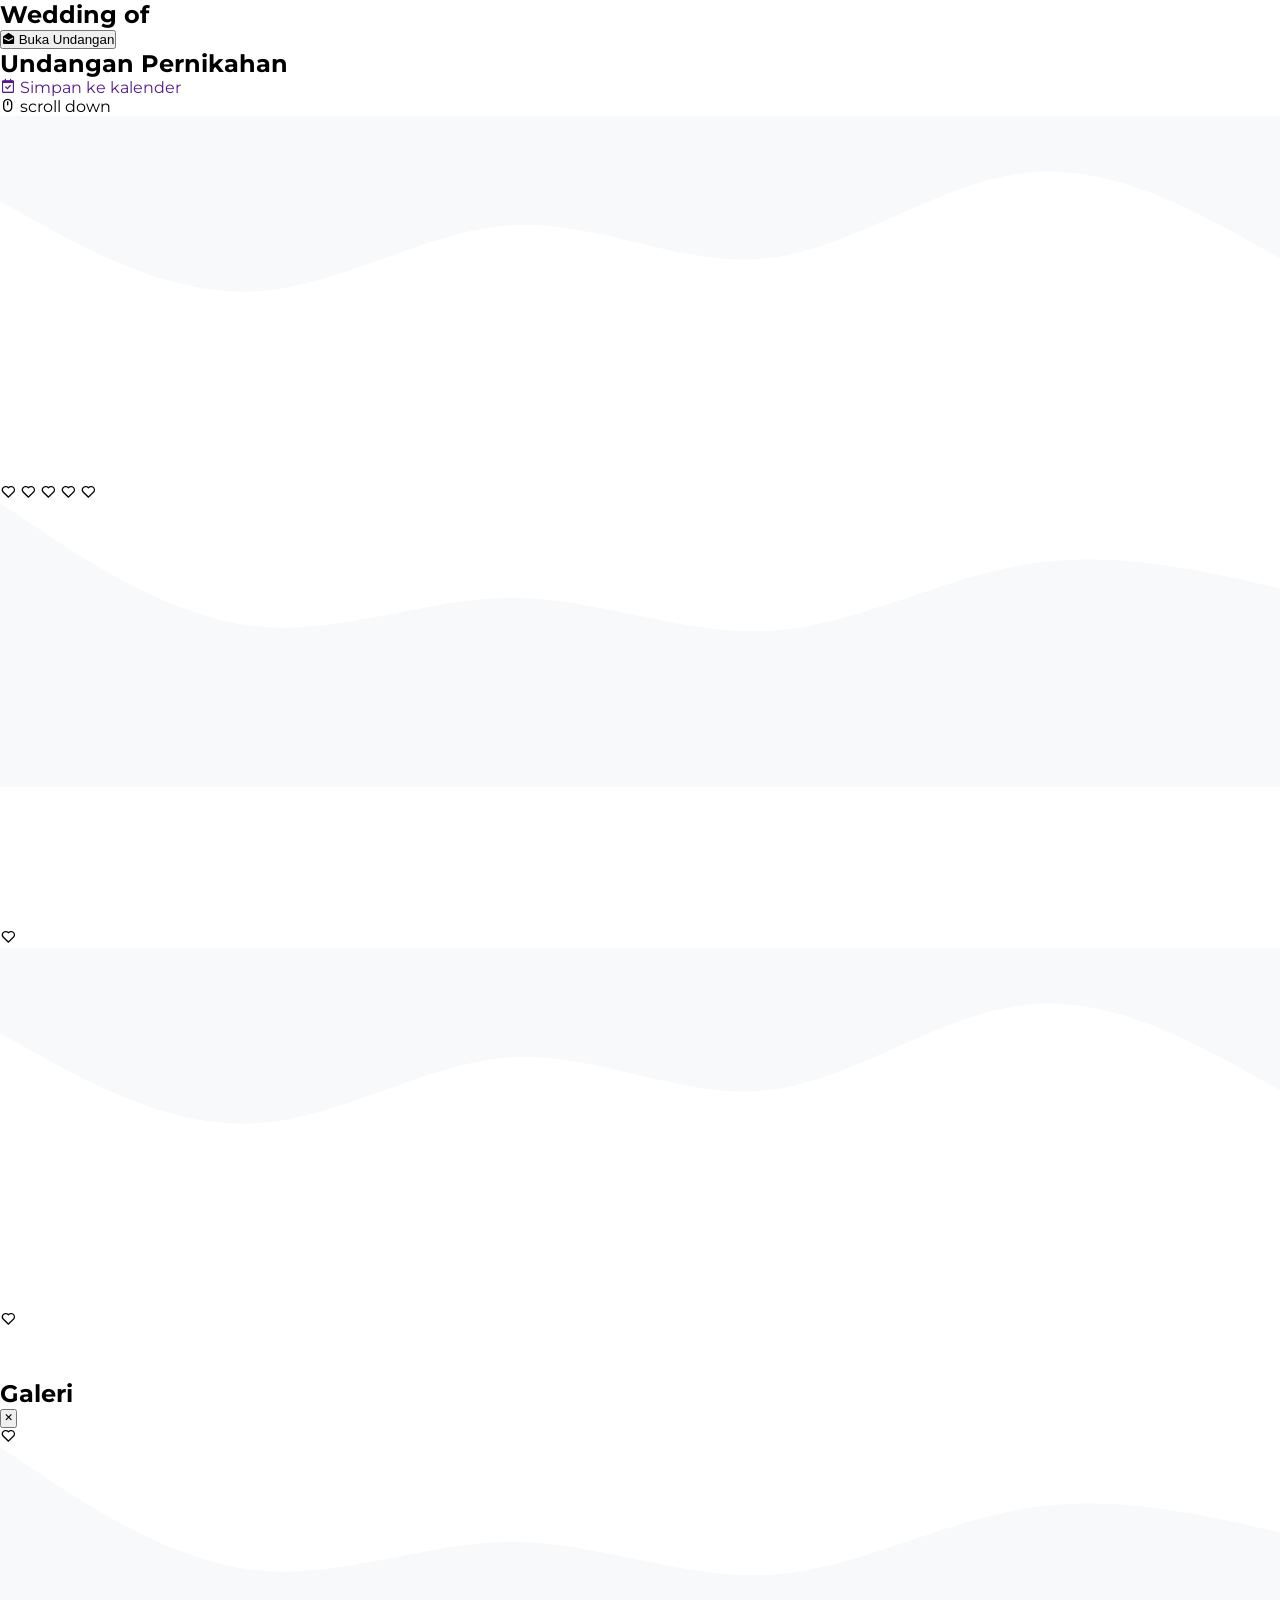
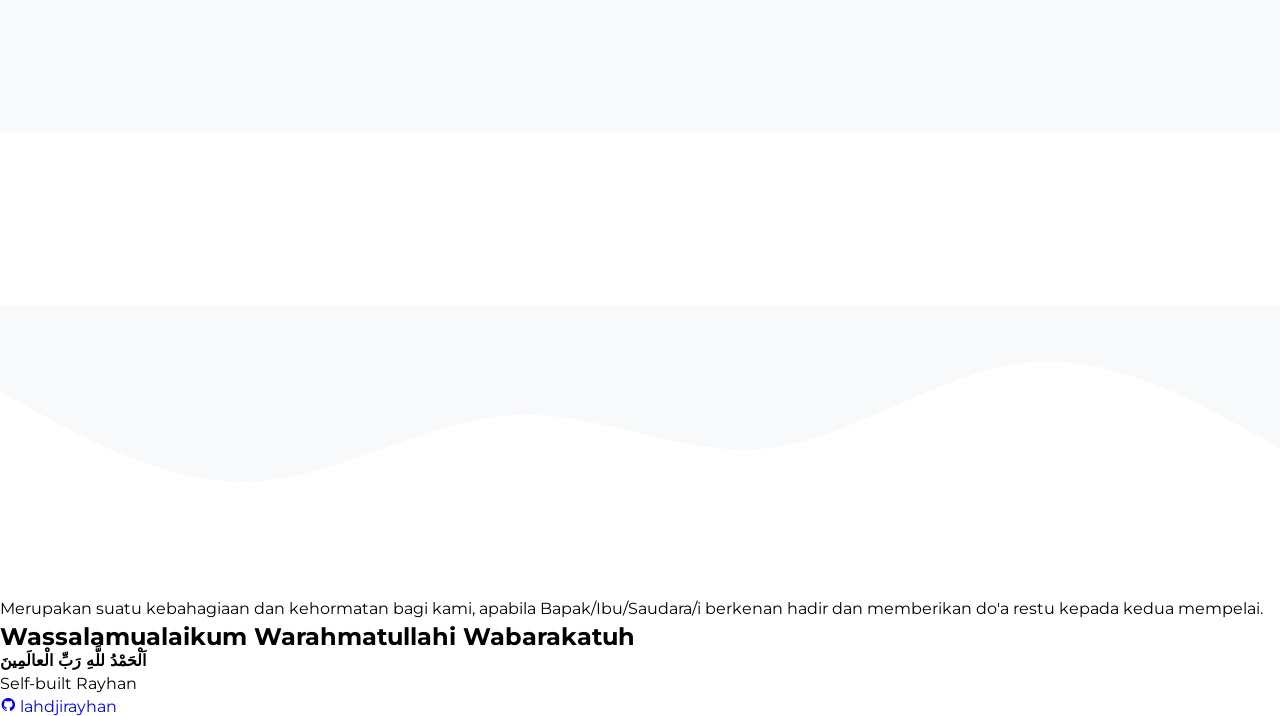
==== index.html @ e85b980a "Change button label for Google Maps" ====
<!doctype html>
<html lang="en">
<head>
    <meta charset="UTF-8">
    <meta name="viewport" content="width=device-width, initial-scale=1.0">
    <meta name="description"
          content="Temukan undangan pernikahan simpel, menarik, dan kekinian untuk hari istimewa Anda.">
    <meta name="keywords"
          content="undangan pernikahan, template undangan, wedding invitation, desain undangan pernikahan, contoh undangan pernikahan HTML, CSS, JavaScript">
    <meta name="author" content="Sandi Perdiansah">

    <!-- Open Graph / Facebook -->
    <meta property="og:type" content="website">
    <meta property="og:title" content="Wedding Invitation - Temukan Undangan Pernikahan Simpel dan Kekinian">
    <meta property="og:description"
          content="Temukan undangan pernikahan simpel, menarik, dan kekinian untuk hari istimewa Anda.">
    <meta property="og:image"
          content="https://sandiperdiansah.github.io/wedding-invitation/src/assets/images/couple.png">
    <meta property="og:url" content="https://sandiperdiansah.github.io/wedding-invitation">

    <!-- Twitter -->
    <meta property="twitter:card" content="summary_large_image">
    <meta property="twitter:title" content="Wedding Invitation - Temukan Undangan Pernikahan Simpel dan Kekinian">
    <meta property="twitter:description"
          content="Temukan undangan pernikahan simpel, menarik, dan kekinian untuk hari istimewa Anda.">
    <meta property="twitter:image"
          content="https://sandiperdiansah.github.io/wedding-invitation/src/assets/images/couple.png">

    <!-- Canonical URL -->
    <link rel="canonical" href="https://sandiperdiansah.github.io/wedding-invitation">

    <!-- Fonts Google -->
    <link rel="preconnect" href="https://fonts.googleapis.com">
    <link rel="preconnect" href="https://fonts.gstatic.com" crossorigin>
    <link href="https://fonts.googleapis.com/css2?family=Montserrat&family=Sacramento&family=Noto+Naskh+Arabic&display=swap"
          rel="stylesheet">

    <!-- Box icon -->
    <link href='https://unpkg.com/boxicons@2.1.4/css/boxicons.min.css' rel='stylesheet'>

    <!-- Animate on scroll -->
    <link rel="stylesheet" href="https://unpkg.com/aos@next/dist/aos.css"/>

    <!-- Favicon -->
    <link rel="shortcut icon" href="public/favicon.ico" type="image/x-icon">

    <!-- css -->
    <link rel="stylesheet" href="src/assets/styles/global.css">
    <link rel="stylesheet" href="src/css/navbar.css">
    <link rel="stylesheet" href="src/css/welcome.css">
    <link rel="stylesheet" href="src/css/home.css">
    <link rel="stylesheet" href="src/css/bride.css">
    <link rel="stylesheet" href="src/css/time.css">
    <link rel="stylesheet" href="src/css/galeri.css">
    <link rel="stylesheet" href="src/css/wishas.css">
    <link rel="stylesheet" href="src/css/footer.css">
    <link rel="stylesheet" href="src/css/mediaQueries.css">

    <title>Indana & Rayhan</title>
</head>
<body>

<header>
    <nav role="navigation" aria-label="main bavigation"></nav>
</header>

<main role="main">
    <section class="welcome" aria-labelledby="welcome-title">
        <h2 id="welcome-title">Wedding of</h2>
        <figure></figure>
        <p></p>
        <button type="button" aria-label="Buka Undangan">
            <i class="bx bxs-envelope-open"></i>
            <span>Buka Undangan</span>
        </button>
    </section>

    <section class="home" id="home" aria-labelledby="home-title">
        <h2 id="home-title">Undangan Pernikahan</h2>
        <figure></figure>
        <h3></h3>
        <div class="home-time"></div>
        <a href="" target="_blank" role="link" aria-label="Simpan ke kalender">
            <i class='bx bx-calendar-check' aria-hidden="true"></i>
            <span>Simpan ke kalender</span>
        </a>
        <div class="scroll_down">
            <i class="bx bx-mouse bx-fade-down" aria-hidden="true"></i>
            <span>scroll down</span>
        </div>
        <svg xmlns="http://www.w3.org/2000/svg" viewBox="0 0 1440 320" aria-hidden="true">
            <path fill="#f8f9fa" fill-opacity="1"
                  d="M0,96L48,122.7C96,149,192,203,288,197.3C384,192,480,128,576,122.7C672,117,768,171,864,160C960,149,1056,75,1152,64C1248,53,1344,107,1392,133.3L1440,160L1440,0L1392,0C1344,0,1248,0,1152,0C1056,0,960,0,864,0C768,0,672,0,576,0C480,0,384,0,288,0C192,0,96,0,48,0L0,0Z">
            </path>
        </svg>
    </section>

    <section class="bride" id="bride" aria-labelledby="bride-title">
        <h2 id="bride-title" data-aos="zoom-in" data-aos-duration="1000">بِسْمِ اللّٰهِ الرَّحْمٰنِ الرَّحِيْمِ</h2>
        <h3 data-aos="zoom-in" data-aos-duration="1000">Assalamualaikum Warahmatullahi Wabarakatuh</h3>
        <p data-aos="zoom-in" data-aos-duration="1000">
            Tanpa mengurangi rasa hormat, kami mengundang <span style="white-space: nowrap">Bapak/Ibu/Saudara/i</span> untuk menghadiri acara pernikahan kami:
        </p>
        <div class="bride_couple">
            <ul role="list" aria-label="List Pasangan Pengantin"></ul>
        </div>
        <i class="bx bx-heart" aria-hidden="true"></i>
        <i class="bx bx-heart" aria-hidden="true"></i>
        <i class="bx bx-heart" aria-hidden="true"></i>
        <i class="bx bx-heart" aria-hidden="true"></i>
        <i class="bx bx-heart" aria-hidden="true"></i>
    </section>

    <section class="hadist" aria-labelledby="hadist-title">
        <svg xmlns="http://www.w3.org/2000/svg" viewBox="0 0 1440 320" aria-hidden="true">
            <path fill="#f8f9fa" fill-opacity="1"
                  d="M0,0L48,32C96,64,192,128,288,138.7C384,149,480,107,576,106.7C672,107,768,149,864,144C960,139,1056,85,1152,69.3C1248,53,1344,75,1392,85.3L1440,96L1440,320L1392,320C1344,320,1248,320,1152,320C1056,320,960,320,864,320C768,320,672,320,576,320C480,320,384,320,288,320C192,320,96,320,48,320L0,320Z"></path>
        </svg>
        <h2 id="hadist-title" data-aos="zoom-in" data-aos-duration="1000">Allah Subhanahu Wa Ta'ala berfirman</h2>
        <p data-aos="zoom-in" data-aos-duration="1000">
            Dan di antara tanda-tanda (kebesaran)-Nya ialah Dia menciptakan pasangan-pasangan untukmu dari jenismu
            sendiri, agar kamu cenderung dan merasa tenteram kepadanya, dan Dia menjadikan di antaramu rasa kasih dan
            sayang. Sungguh, pada yang demikian itu benar-benar terdapat tanda-tanda (kebesaran Allah) bagi kaum yang
            berpikir.<br><span>QS. Ar-Rum Ayat 21</span>
        </p>
        <i class="bx bx-heart"></i>
        <svg xmlns="http://www.w3.org/2000/svg" viewBox="0 0 1440 320" aria-hidden="true">
            <path fill="#f8f9fa" fill-opacity="1"
                  d="M0,96L48,122.7C96,149,192,203,288,197.3C384,192,480,128,576,122.7C672,117,768,171,864,160C960,149,1056,75,1152,64C1248,53,1344,107,1392,133.3L1440,160L1440,0L1392,0C1344,0,1248,0,1152,0C1056,0,960,0,864,0C768,0,672,0,576,0C480,0,384,0,288,0C192,0,96,0,48,0L0,0Z">
            </path>
        </svg>
    </section>

    <section class="time" id="time" aria-labelledby="time-title">
        <h2 id="time-title" data-aos="zoom-in" data-aos-duration="1000">Waktu & Tempat</h2>
        <p data-aos="zoom-in" data-aos-duration="1000">
            Dengan memohon rahmat dan ridha Allah Subhanahu Wa Ta'ala, insya Allah kami akan menyelenggarakan acara:
        </p>
        <div>
            <div data-aos="zoom-in" data-aos-duration="1000"></div>
            <div data-aos="zoom-in" data-aos-duration="1000"></div>
        </div>
        <a href="" role="link" target="_blank" aria-label="Lihat google maps" data-aos="zoom-in"
           data-aos-duration="1000">
            <i class="bx bxs-map-alt" aria-hidden="true"></i>
            <span>Google Maps</span>
        </a>
        <p data-aos="zoom-in" data-aos-duration="1000"></p>
        <i class="bx bx-heart" aria-hidden="true"></i>
    </section>

    <section class="galeri" id="galeri" aria-labelledby="galeri-title">
        <div class="container" data-aos="zoom-in" data-aos-duration="1000">
            <h2 id="galeri-title">Galeri</h2>
            <figure aria-label="galeri box"></figure>
            <ul aria-label="pagination galeri"></ul>
            <button type="button" aria-label="button prev galeri" data-id="">
                <i class="bx bx-chevron-left"></i>
            </button>
            <button type="button" aria-label="button next galeri" data-id="">
                <i class="bx bx-chevron-right"></i>
            </button>
            <button type="button" aria-label="Lihat semua foto">Lihat semua foto</button>
        </div>
        <div>
            <h2>Galeri</h2>
            <div></div>
            <button type="button" aria-label="close button">
                <i class='bx bx-x' aria-hidden="true"></i>
            </button>
        </div>
        <i class="bx bx-heart" aria-hidden="true"></i>
    </section>

    <section class="wishas" id="wishas">
        <svg xmlns="http://www.w3.org/2000/svg" viewBox="0 0 1440 320" aria-hidden="true">
            <path fill="#f8f9fa" fill-opacity="1"
                  d="M0,0L48,32C96,64,192,128,288,138.7C384,149,480,107,576,106.7C672,107,768,149,864,144C960,139,1056,85,1152,69.3C1248,53,1344,75,1392,85.3L1440,96L1440,320L1392,320C1344,320,1248,320,1152,320C1056,320,960,320,864,320C768,320,672,320,576,320C480,320,384,320,288,320C192,320,96,320,48,320L0,320Z"></path>
        </svg>
        <div>
            <h2 data-aos="zoom-in" data-aos-duration="1000">Love Gift</h2>
            <p data-aos="zoom-in" data-aos-duration="1000">
                Tanpa mengurangi rasa hormat, bagi anda yang ingin memberikan tanda kasih untuk kami, dapat melalui
                :
            </p>
            <div></div>
        </div>

        <div data-aos="zoom-in" data-aos-duration="1000">
            <h2>Ucapan & Doa</h2>
            <form>
                <label for="name">Nama</label>
                <input type="text" name="name" id="name" placeholder="masukan nama anda" autoComplete="off" required/>
                <label for="status">Kehadiran</label>
                <select name="status" id="status" required aria-required="true">
                    <option value="" disabled selected>konfirmasi kehadiran</option>
                    <option value="y">Hadir</option>
                    <option value="n">Tidak Hadir</option>
                </select>
                <label for="message">Ucapan & Doa</label>
                <textarea
                        name="message"
                        id="message"
                        placeholder="Tulis ucapan & Doa"
                        required
                        minlength="8"
                ></textarea>
                <button type="submit">Kirim</button>
            </form>
        </div>

        <div data-aos="zoom-in" data-aos-duration="1000">
            <p style="margin-bottom: 0.5rem"></p>
            <hr>

            <ul aria-label="list comentar"></ul>
            <hr style="margin-top: 1rem">
            <div class="button-grup">
                <button>
                    <i class="bx bxs-left-arrow-circle"></i>
                    <span>prev</span>
                </button>
                <span class="page-number"></span>
                <button>
                    <span>next</span>
                    <i class="bx bxs-right-arrow-circle"></i>
                </button>
            </div>
        </div>
        <svg xmlns="http://www.w3.org/2000/svg" viewBox="0 0 1440 320" aria-hidden="true">
            <path fill="#f8f9fa" fill-opacity="1"
                  d="M0,96L48,122.7C96,149,192,203,288,197.3C384,192,480,128,576,122.7C672,117,768,171,864,160C960,149,1056,75,1152,64C1248,53,1344,107,1392,133.3L1440,160L1440,0L1392,0C1344,0,1248,0,1152,0C1056,0,960,0,864,0C768,0,672,0,576,0C480,0,384,0,288,0C192,0,96,0,48,0L0,0Z">
            </path>
        </svg>
    </section>

    <section class="audio">
        <audio loop></audio>
        <button type="button">
            <i class="bx bx-play-circle" aria-hidden="true"></i>
        </button>
    </section>
</main>

<footer>
    <p>Merupakan suatu kebahagiaan dan kehormatan bagi kami, apabila <span style="white-space: nowrap">Bapak/Ibu/Saudara/i</span> berkenan hadir dan memberikan
        do'a restu kepada kedua mempelai.</p>
    <h2>Wassalamualaikum Warahmatullahi Wabarakatuh</h2>
    <h4> اَلْحَمْدُ للَّهِ رَبِّ الْعالَمِينَ</h4>
    <div>
        <p>Self-built <span>Rayhan</span></p>
        <a href="https://github.com/sdprdh">
            <i class="bx bxl-github"></i>
            <span>lahdjirayhan</span>
        </a>
    </div>
</footer>

<script src="https://unpkg.com/aos@next/dist/aos.js"></script>
<script src="src/main.js" type="module"></script>
</body>
</html>
---- src/assets/styles/global.css ----
:root {
    --primary-font-color: '#212529';
    --bg-color: #f8f9fa;

    --fontSize-heading-lg: 3rem;
    --fontSize-heading-base: 2.8rem;
    --fontSize-text-base: 1rem;

    --sacramento: Sacramento, cursive;
    --arabic: 'Noto Naskh Arabic', serif;

    --shadow-md: 0 0 10px rgba(0, 0, 0, 0.3);

    --transition-small: all .3s ease;
}

html {
    scroll-behavior: smooth;
    scrollbar-width: none !important;
}

* {
    margin: 0;
    padding: 0;
    box-sizing: border-box;
    text-decoration: none;
    outline: none;
}

body {
    font-family: Montserrat, sans-serif;
    color: var(--primary-font-color);
    overflow-y: hidden;
}

body.active {
    overflow-y: auto;
}

body::-webkit-scrollbar {
    display: none;
}

p {
    line-height: 1.7rem;
}

.audio button {
    width: 2rem;
    height: 2rem;
    border-radius: 50%;
    border: none;
    background-color: #fff;
    color: #000;
    font-size: 1.2rem;
    display: flex;
    align-items: center;
    justify-content: center;
    position: fixed;
    right: 1rem;
    bottom: 1rem;
    cursor: pointer;
    transform: translateX(200%);
    transition: 1.5s transform ease;
}

.audio button.show {
    transform: translateX(0);
}

.audio button.active {
    animation: rotate 3s linear infinite;
}


@keyframes rotate {
    0% {
        transform: rotate(0deg);
    }

    100% {
        transform: rotate(360deg);
    }
}

@keyframes upAndDown {
    0%, 100% {
        transform: translateY(-0.8rem);
    }
    50% {
        transform: translateY(0.8rem);
    }
}
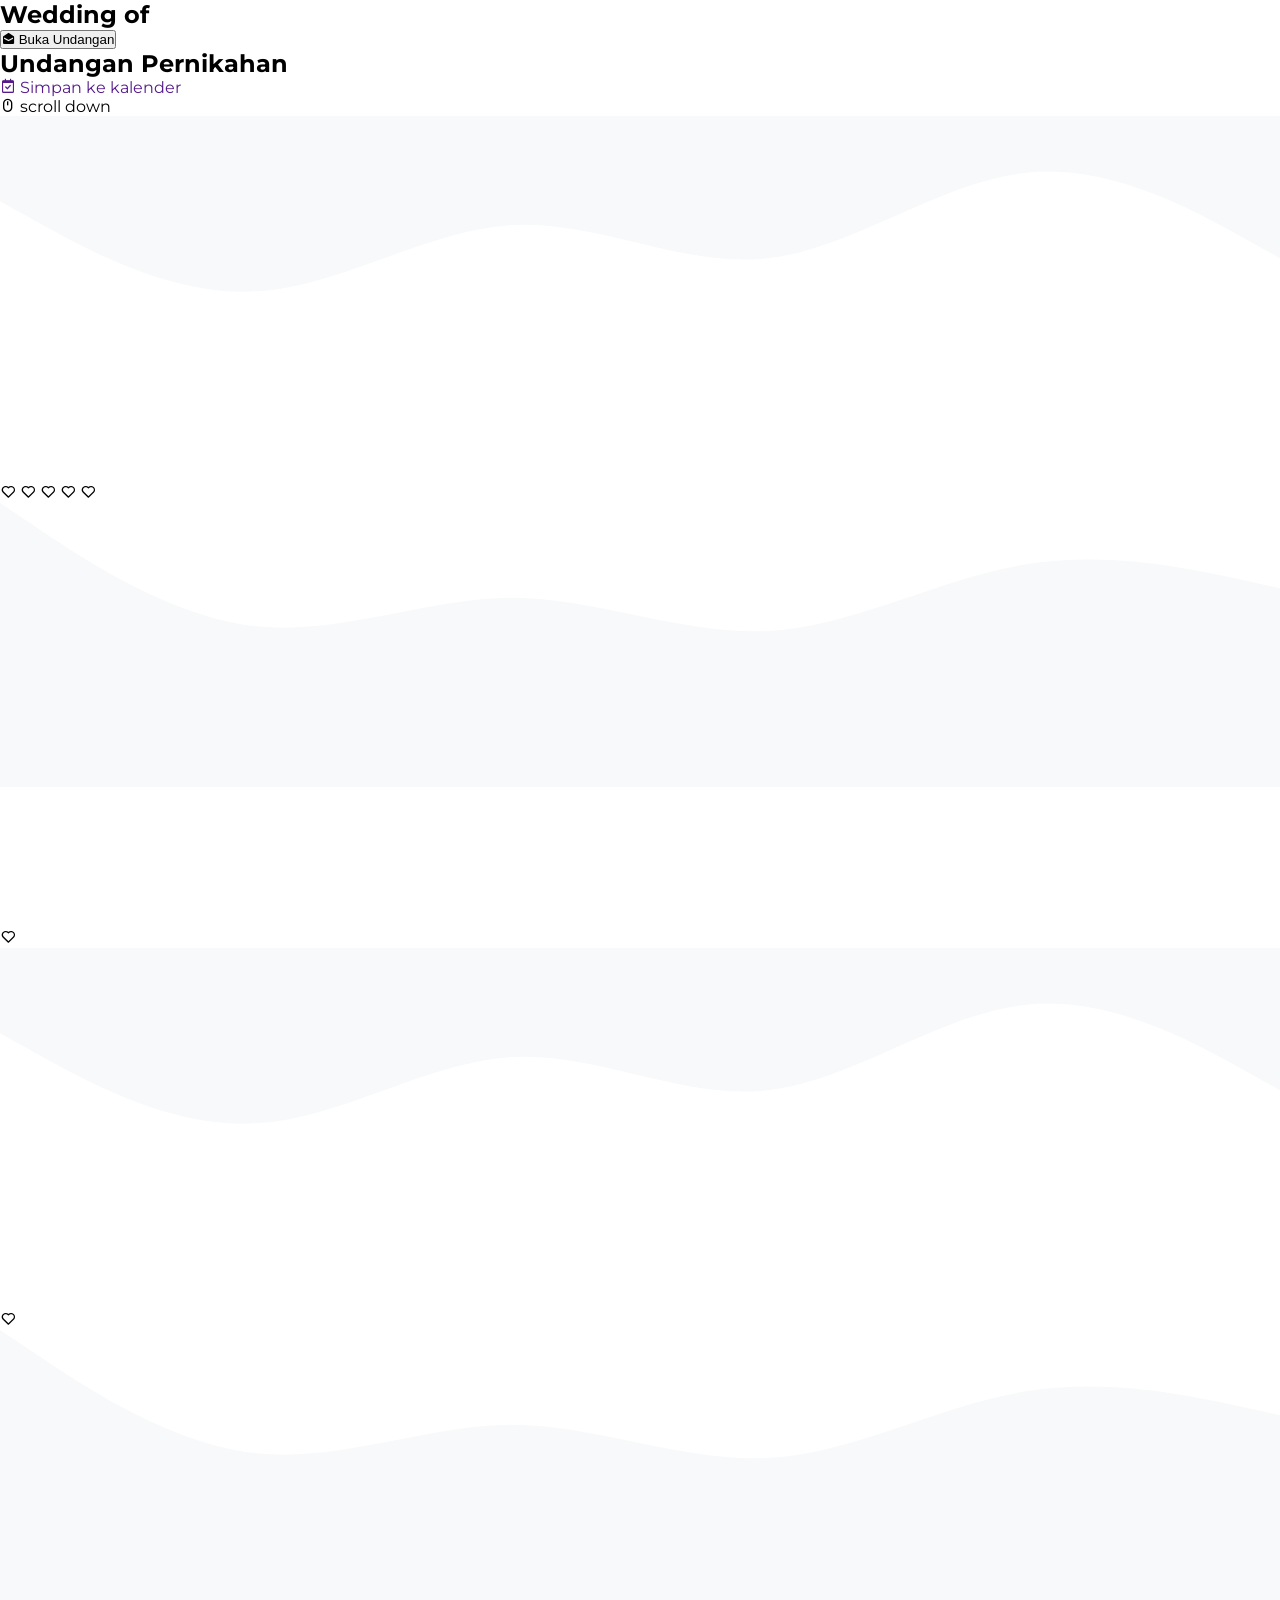
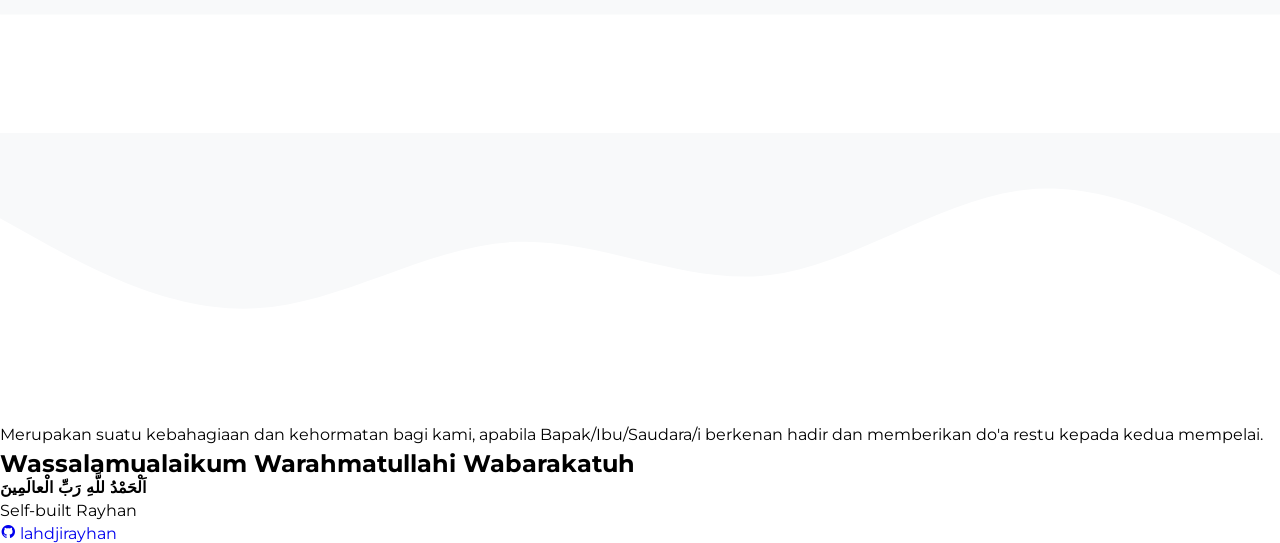
==== commit 3a311002: "Remove gallery and bank information" ====
--- a/index.html
+++ b/index.html
@@ -149,7 +149,7 @@
         <i class="bx bx-heart" aria-hidden="true"></i>
     </section>
 
-    <section class="galeri" id="galeri" aria-labelledby="galeri-title">
+    <!-- <section class="galeri" id="galeri" aria-labelledby="galeri-title">
         <div class="container" data-aos="zoom-in" data-aos-duration="1000">
             <h2 id="galeri-title">Galeri</h2>
             <figure aria-label="galeri box"></figure>
@@ -170,7 +170,7 @@
             </button>
         </div>
         <i class="bx bx-heart" aria-hidden="true"></i>
-    </section>
+    </section> -->
 
     <section class="wishas" id="wishas">
         <svg xmlns="http://www.w3.org/2000/svg" viewBox="0 0 1440 320" aria-hidden="true">
@@ -178,12 +178,12 @@
                   d="M0,0L48,32C96,64,192,128,288,138.7C384,149,480,107,576,106.7C672,107,768,149,864,144C960,139,1056,85,1152,69.3C1248,53,1344,75,1392,85.3L1440,96L1440,320L1392,320C1344,320,1248,320,1152,320C1056,320,960,320,864,320C768,320,672,320,576,320C480,320,384,320,288,320C192,320,96,320,48,320L0,320Z"></path>
         </svg>
         <div>
-            <h2 data-aos="zoom-in" data-aos-duration="1000">Love Gift</h2>
+            <!-- <h2 data-aos="zoom-in" data-aos-duration="1000">Love Gift</h2>
             <p data-aos="zoom-in" data-aos-duration="1000">
                 Tanpa mengurangi rasa hormat, bagi anda yang ingin memberikan tanda kasih untuk kami, dapat melalui
                 :
             </p>
-            <div></div>
+            <div></div> -->
         </div>
 
         <div data-aos="zoom-in" data-aos-duration="1000">
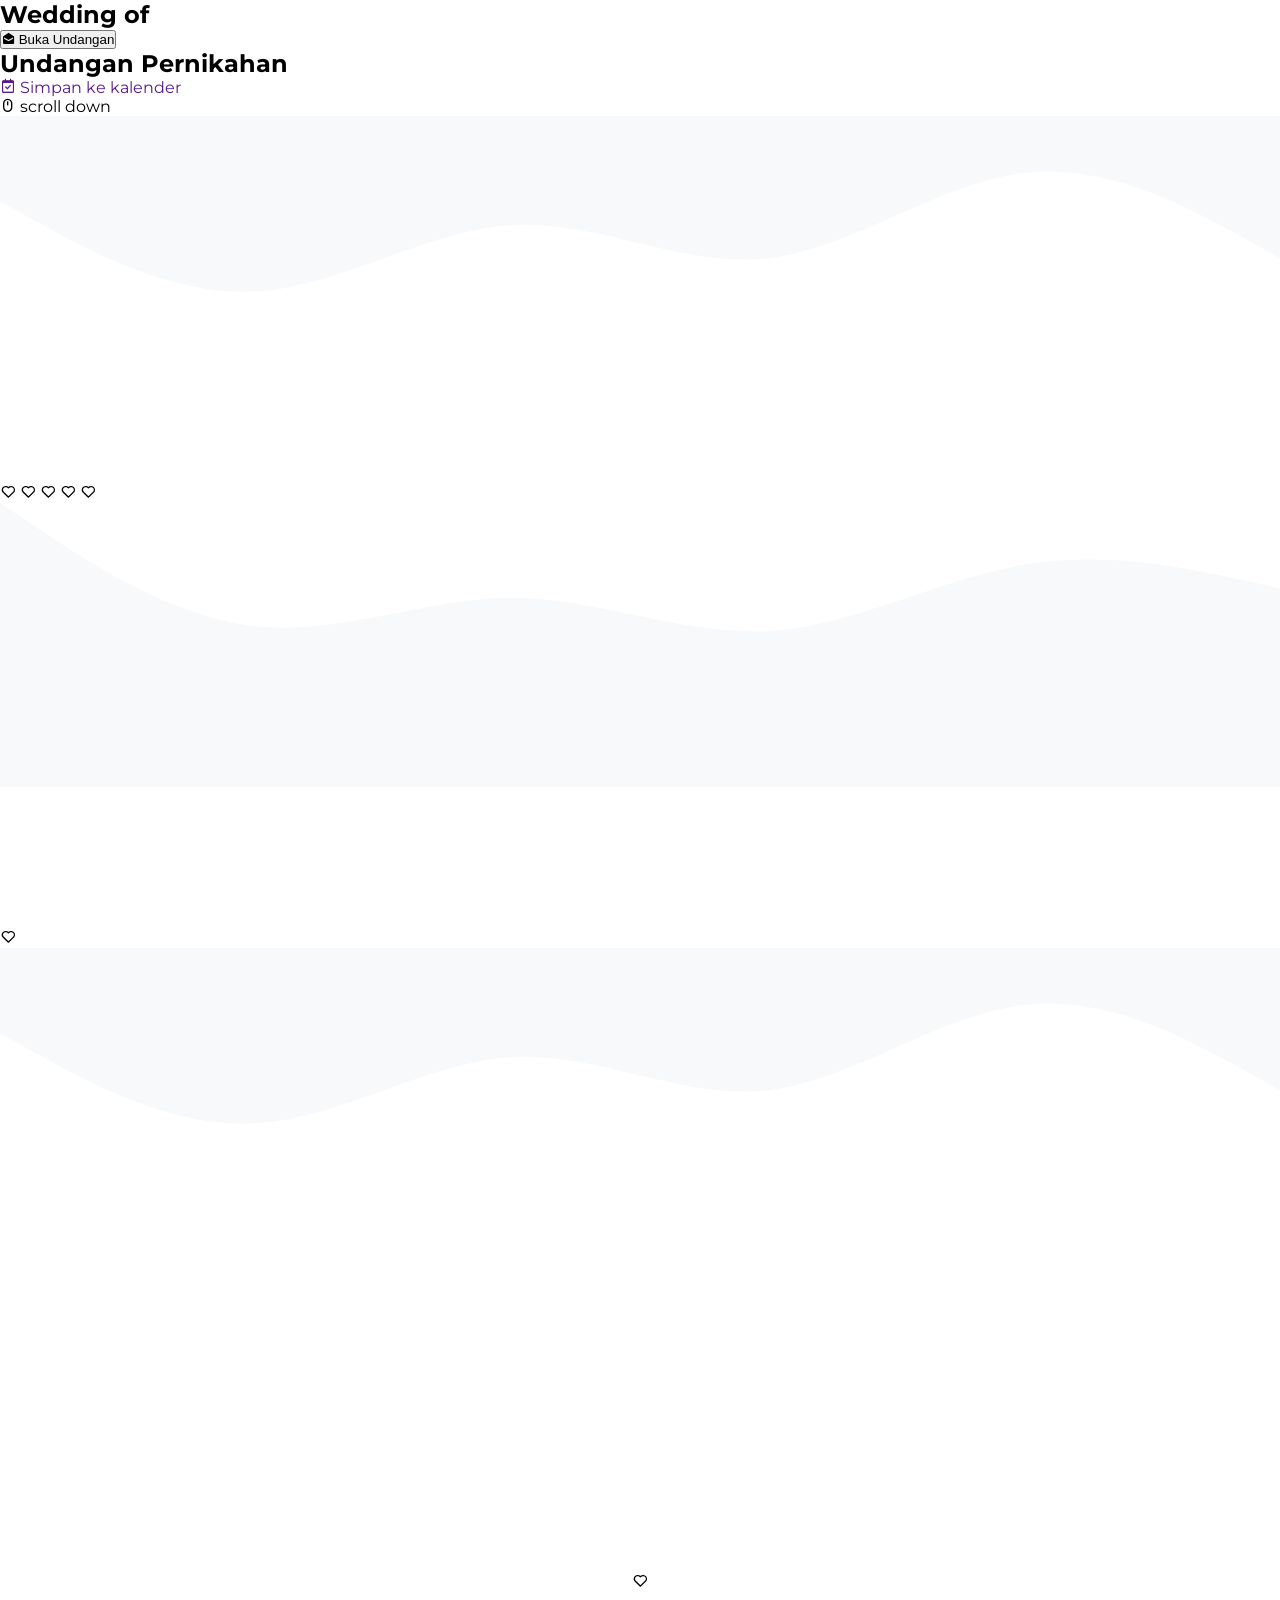
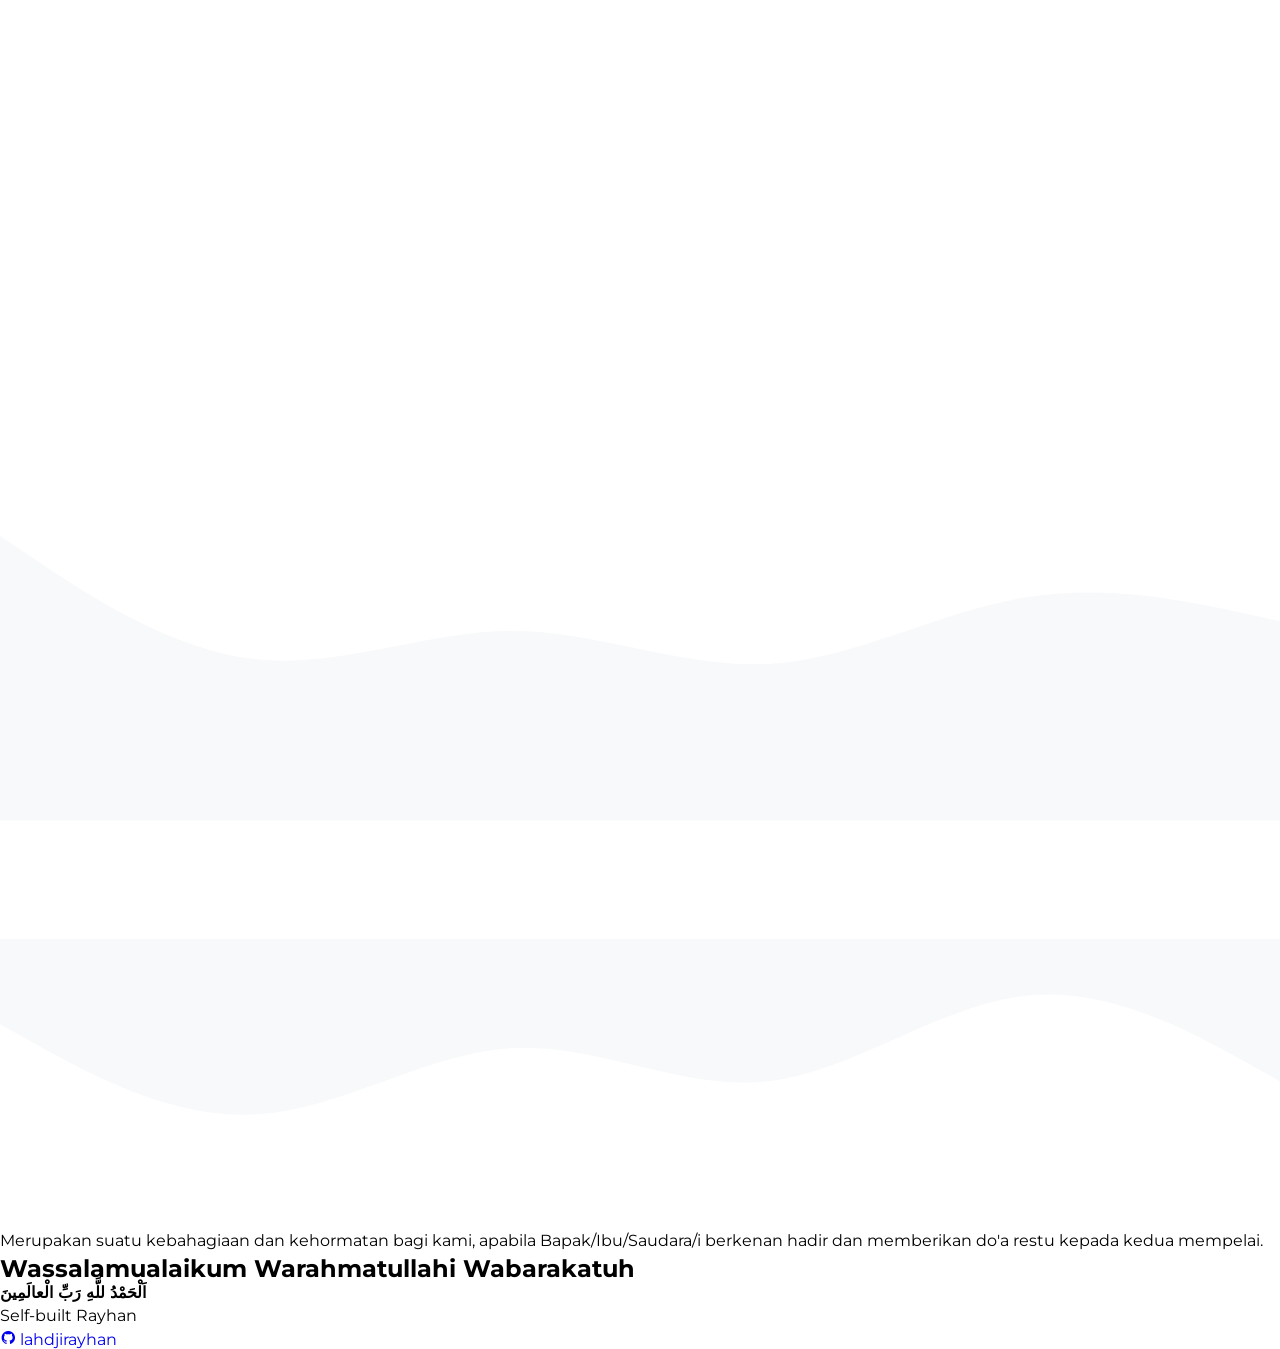
==== commit 3e195227: "Change placement and formatting of address" ====
--- a/index.html
+++ b/index.html
@@ -140,7 +140,8 @@
             <div data-aos="zoom-in" data-aos-duration="1000"></div>
             <div data-aos="zoom-in" data-aos-duration="1000"></div>
         </div>
-        <a href="" role="link" target="_blank" aria-label="Lihat google maps" data-aos="zoom-in"
+        <p data-aos="zoom-in" data-aos-duration="1000"></p>
+        <a href="" role="link" target="_blank" aria-label="Google Maps" data-aos="zoom-in"
            data-aos-duration="1000">
             <i class="bx bxs-map-alt" aria-hidden="true"></i>
             <span>Google Maps</span>
--- a/src/css/time.css
+++ b/src/css/time.css
@@ -0,0 +1,54 @@
+.time {
+    width: 100%;
+    min-height: 100vh;
+    text-align: center;
+    padding: 10rem 8rem;
+    position: relative;
+}
+
+.time h2 {
+    font-family: var(--sacramento);
+    font-size: var(--fontSize-heading-base);
+    font-weight: 400;
+}
+
+.time div:nth-of-type(1) {
+    margin-top: 2rem;
+}
+
+.time div:nth-of-type(1) div h3 {
+    font-family: var(--sacramento);
+    font-size: var(--fontSize-heading-lg);
+    font-weight: 400;
+}
+
+.time div:nth-of-type(1) div:nth-of-type(2){
+    margin-top: 2rem;
+}
+
+.time a {
+    padding: 0.5rem 1rem;
+    color: #fff;
+    font-size: 1rem;
+    background-color: #000;
+    margin: 2rem auto 1rem;
+    border-radius: 20px;
+    width: fit-content;
+    display: flex;
+    align-items: center;
+    justify-content: center;
+    gap: 0.5rem;
+}
+
+.time a i {
+    font-size: 1.2rem;
+}
+
+.time a + p + i {
+    right: 8rem;
+    top: 22rem;
+}
+
+.time div + p {
+    margin-top: 2rem;
+}
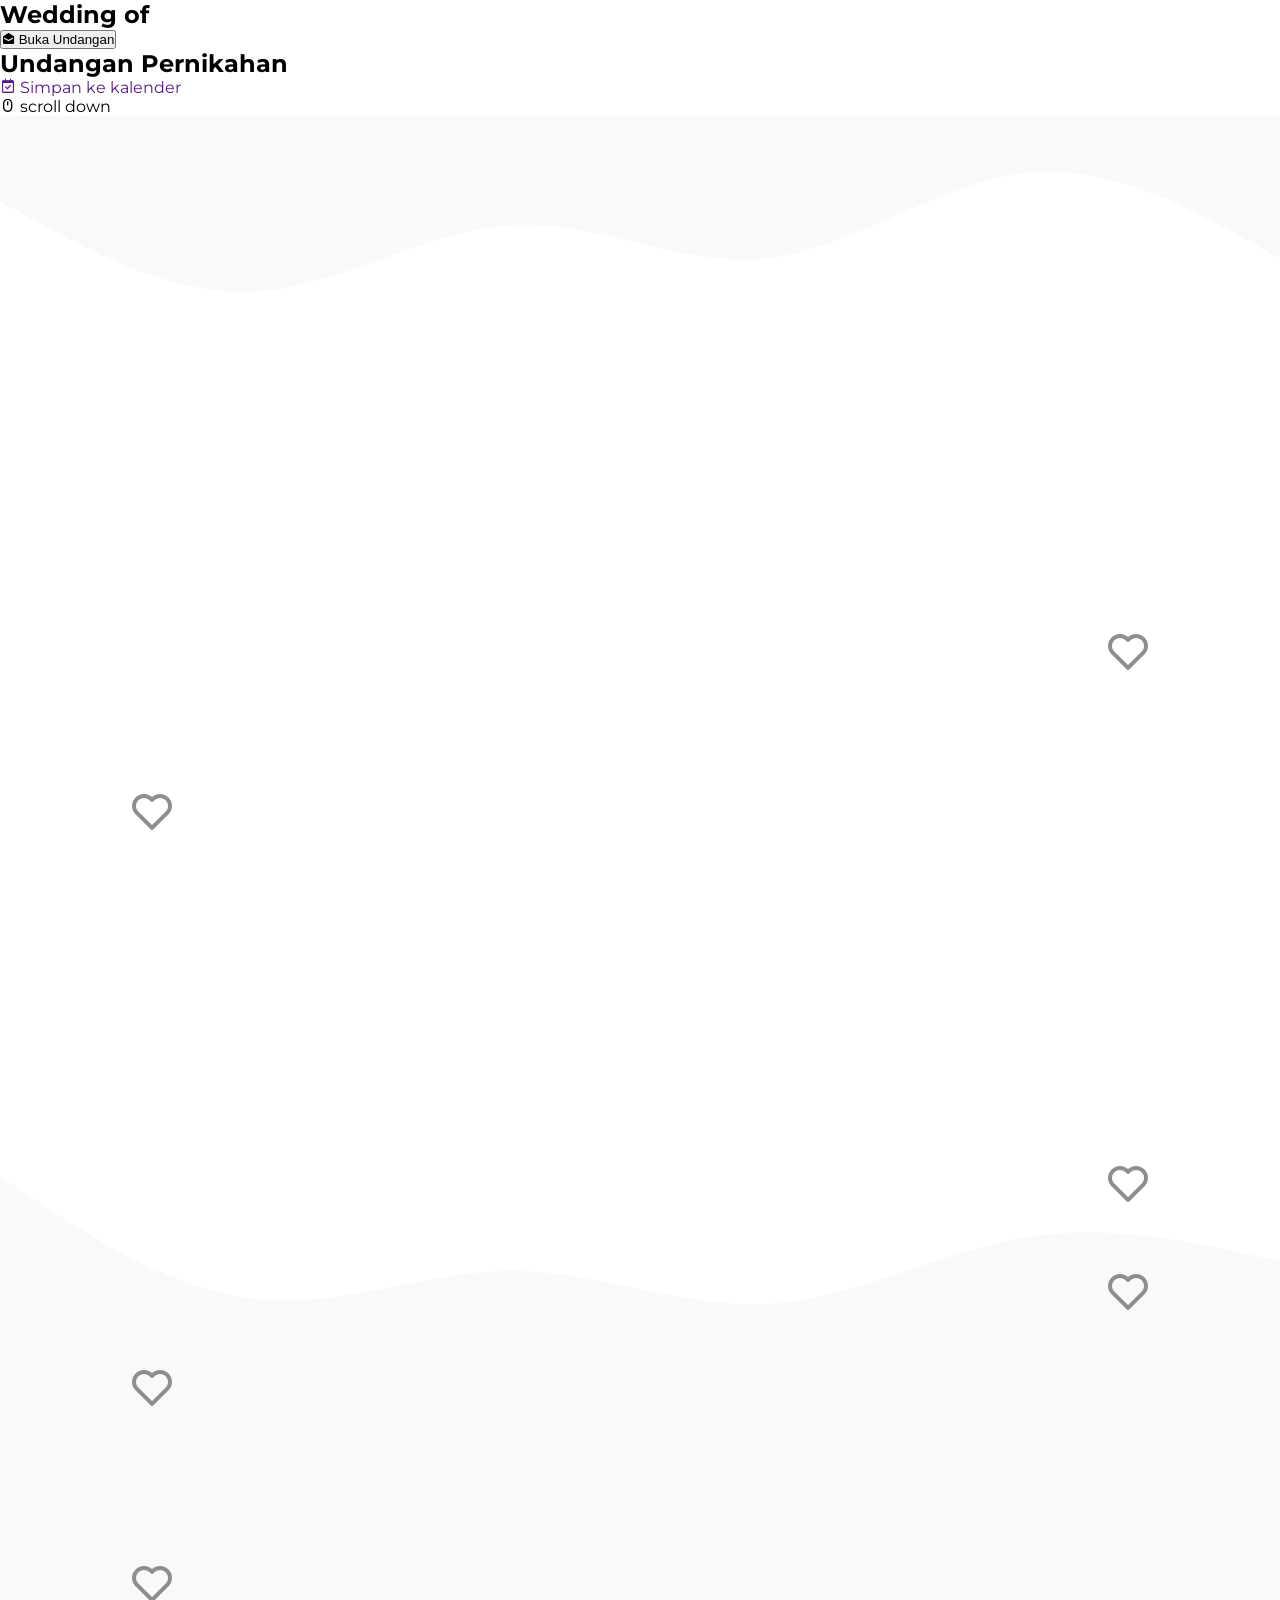
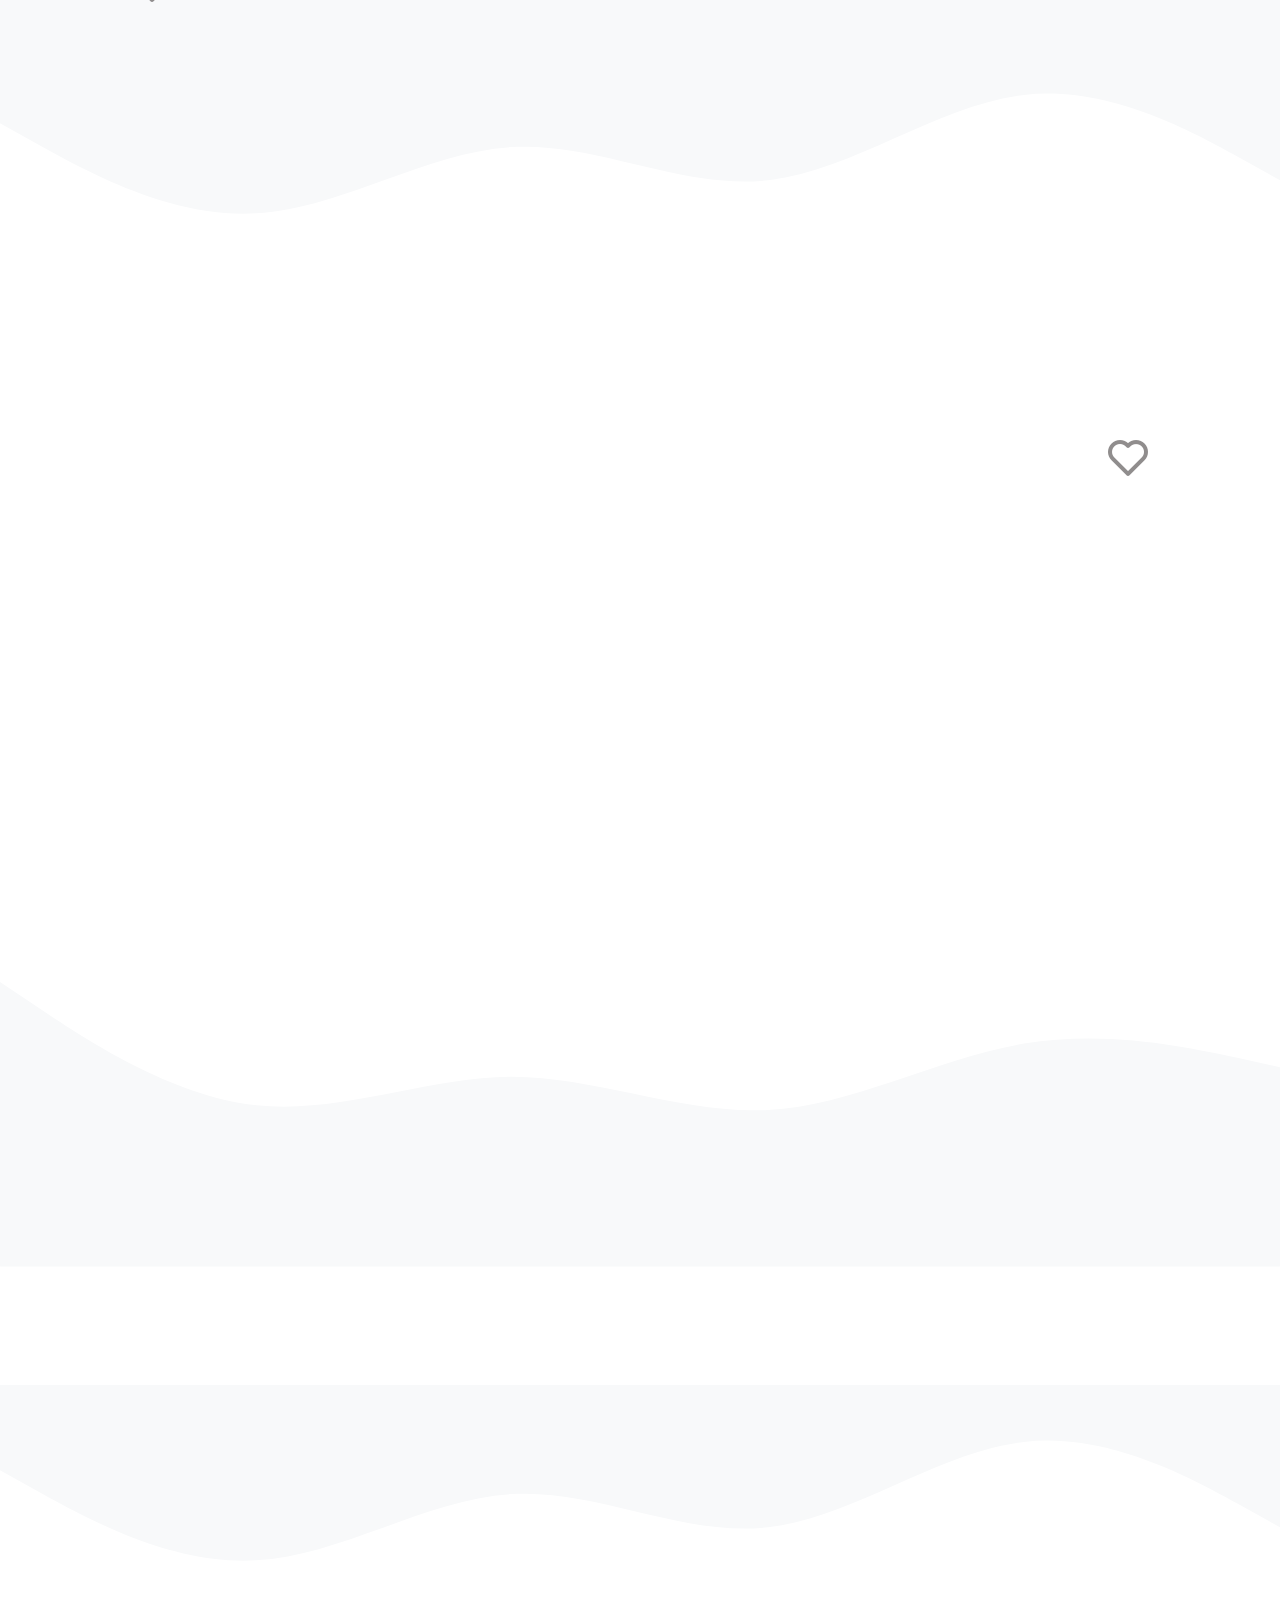
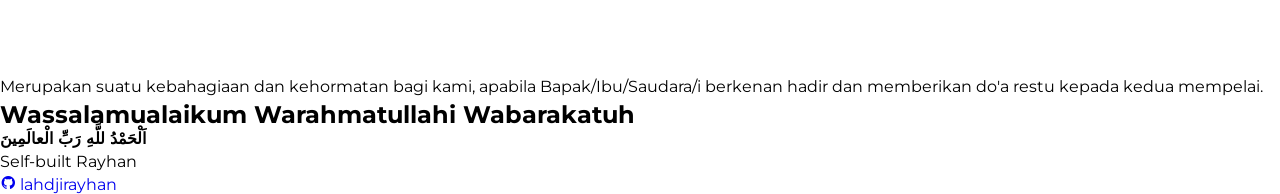
==== commit 44cf388b: "Add Arabic script for Ar-Rum 21" ====
--- a/index.html
+++ b/index.html
@@ -117,11 +117,16 @@
                   d="M0,0L48,32C96,64,192,128,288,138.7C384,149,480,107,576,106.7C672,107,768,149,864,144C960,139,1056,85,1152,69.3C1248,53,1344,75,1392,85.3L1440,96L1440,320L1392,320C1344,320,1248,320,1152,320C1056,320,960,320,864,320C768,320,672,320,576,320C480,320,384,320,288,320C192,320,96,320,48,320L0,320Z"></path>
         </svg>
         <h2 id="hadist-title" data-aos="zoom-in" data-aos-duration="1000">Allah Subhanahu Wa Ta'ala berfirman</h2>
+        <h3 id="hadist-arab" data-aos="zoom-in" data-aos-duration="1000">
+
+وَمِنْ اٰیٰتِهٖۤ اَنْ خَلَقَ لَكُمْ مِّنْ اَنْفُسِكُمْ اَزْوَاجًا لِّتَسْكُنُوْۤا اِلَیْهَا وَجَعَلَ بَیْنَكُمْ مَّوَدَّةً وَّرَحْمَةً ؕ اِنَّ فِیْ ذٰلِكَ لَاٰیٰتٍ لِّقَوْمٍ یَّتَفَكَّرُوْنَ
+
+        </h3>
         <p data-aos="zoom-in" data-aos-duration="1000">
             Dan di antara tanda-tanda (kebesaran)-Nya ialah Dia menciptakan pasangan-pasangan untukmu dari jenismu
             sendiri, agar kamu cenderung dan merasa tenteram kepadanya, dan Dia menjadikan di antaramu rasa kasih dan
             sayang. Sungguh, pada yang demikian itu benar-benar terdapat tanda-tanda (kebesaran Allah) bagi kaum yang
-            berpikir.<br><span>QS. Ar-Rum Ayat 21</span>
+            berpikir.<br><span>QS. Ar-Rum: 21</span>
         </p>
         <i class="bx bx-heart"></i>
         <svg xmlns="http://www.w3.org/2000/svg" viewBox="0 0 1440 320" aria-hidden="true">
--- a/src/css/bride.css
+++ b/src/css/bride.css
@@ -0,0 +1,135 @@
+.bride {
+    width: 100%;
+    min-height: 100vh;
+    text-align: center;
+    padding: 10rem 8rem;
+    position: relative;
+}
+
+.bride h2,
+.hadist h3 {
+    font-size: 1.6rem;
+    font-family: var(--arabic);
+    font-weight: 400;
+}
+
+.bride h3 {
+    font-size: var(--fontSize-heading-base);
+    font-family: var(--sacramento);
+    font-weight: 400;
+    margin: 1rem 0;
+}
+
+.bride .bride_couple,
+.bride .bride_couple ul,
+.bride .bride_couple li,
+.bride .bride_couple li figure {
+    width: 100%;
+    display: flex;
+    align-items: center;
+    justify-content: center;
+    flex-direction: column;
+}
+
+.bride .bride_couple {
+    margin-top: 4rem;
+}
+
+.bride .bride_couple ul {
+    gap: 1rem;
+}
+
+.bride .bride_couple li figure img {
+    width: 12rem;
+    height: 12rem;
+    object-fit: cover;
+    border-radius: 50%;
+    box-shadow: var(--shadow-md);
+}
+
+.bride .bride_couple li figure figcaption {
+    font-size: var(--fontSize-heading-base);
+    margin: 1rem 0;
+    font-family: var(--sacramento);
+}
+
+.bride .bride_couple span {
+    font-size: 3.4rem;
+    font-family: var(--sacramento);
+    font-weight: 400;
+    margin-top: 1rem;
+}
+
+.bride i, .hadist i, .time a + p + i, .galeri > i {
+    font-size: 3rem;
+    color: #908d8d;
+    position: absolute;
+    z-index: 10;
+    animation: upAndDown 3s infinite;
+}
+
+.bride i:nth-of-type(1) {
+    top: 14rem;
+    right: 8rem;
+}
+
+.bride i:nth-of-type(2){
+    left: 8rem;
+    top: 24rem;
+}
+
+.bride i:nth-of-type(3) {
+    top: 54rem;
+    right: 8rem;
+}
+
+.bride i:nth-of-type(4){
+    top: 60rem;
+    left: 8rem;
+}
+
+.bride i:nth-of-type(5){
+    right: 8rem;
+    bottom: 6rem;
+}
+
+.hadist {
+    width: 100%;
+    padding: 4rem 8rem;
+    text-align: center;
+    background-color: var(--bg-color);
+    position: relative;
+}
+
+.hadist h2 {
+    font-size: var(--fontSize-heading-base);
+    font-family: var(--sacramento);
+    font-weight: 400;
+    margin-bottom: 1rem;
+}
+
+.hadist p span {
+    display: block;
+    margin-top: 1rem;
+    font-size: 1.1rem;
+}
+
+.hadist i {
+    top: 16rem;
+    left: 8rem;
+}
+
+.hadist svg {
+    position: absolute;
+    left: 0;
+    right: 0;
+    z-index: -10;
+}
+
+.hadist svg:nth-of-type(1){
+    top: -8rem;
+}
+
+.hadist svg:nth-of-type(2){
+    bottom: -15rem;
+}
